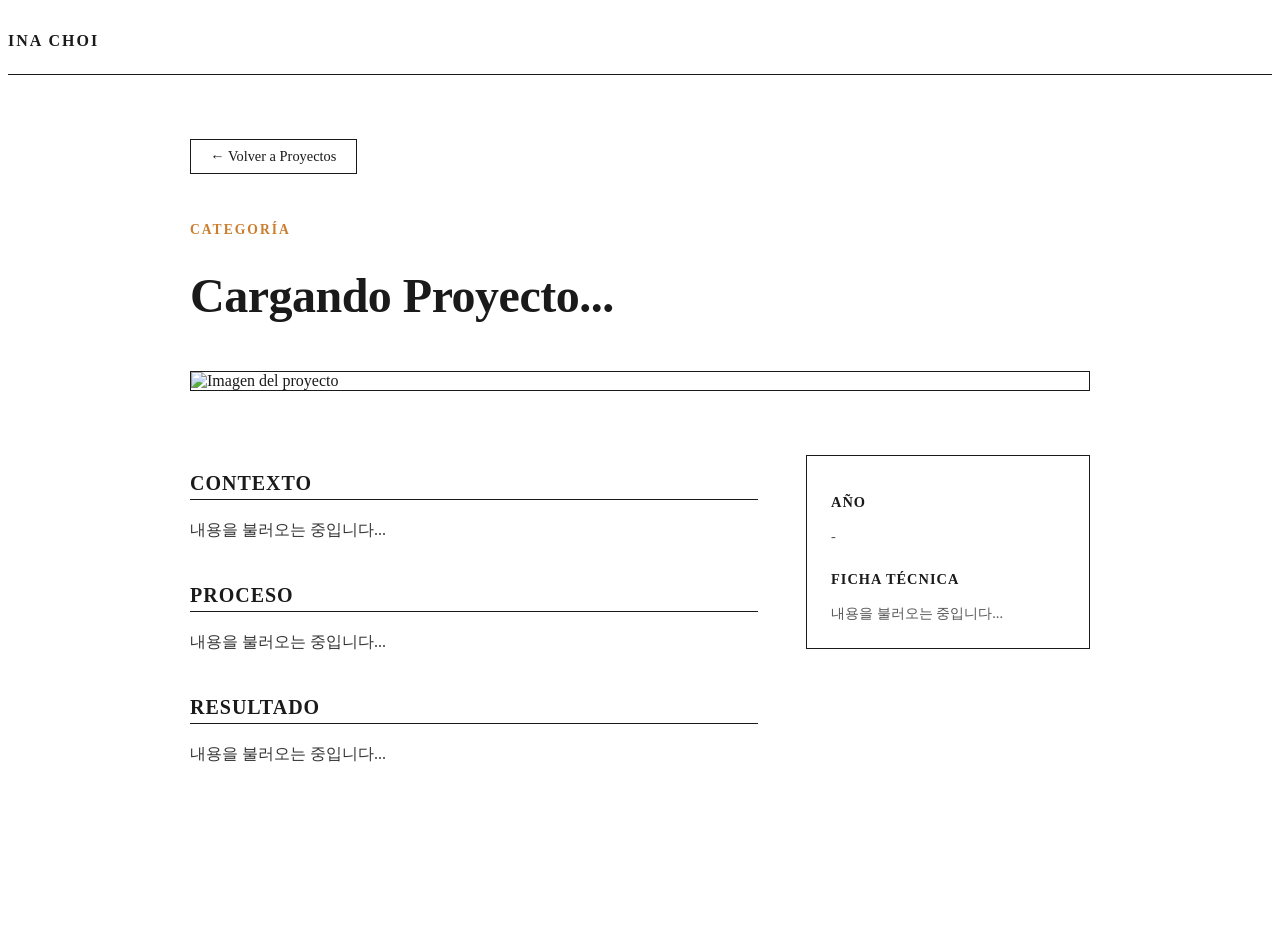
==== proyecto-causas-muerte.html @ 39a88e1c "Add files via upload" ====
<!doctype html>
<html lang="es">
  <head>
    <meta charset="UTF-8" />
    <meta name="viewport" content="width=device-width, initial-scale=1.0" />
    <title>Caso de Estudio | Ina Choi</title>
    <link rel="stylesheet" href="css/main.css" />
    <style>
      body.detalle-page {
        background-color: #ffffff !important;
        color: #1a1a1a;
      }
      .detalle-navbar {
        border-bottom: 1px solid #1a1a1a;
        padding: 1.5rem 0;
        background-color: #ffffff;
      }
      .detalle-container {
        max-width: 900px;
        margin: 0 auto;
        padding: 4rem 1.5rem;
      }
      .btn-back {
        display: inline-block;
        text-decoration: none;
        color: #1a1a1a;
        border: 1px solid #1a1a1a;
        padding: 0.5rem 1.2rem;
        font-size: 0.9rem;
        font-weight: 500;
        margin-bottom: 3rem;
        transition: all 0.2s ease;
      }
      .btn-back:hover {
        background-color: #1a1a1a;
        color: #ffffff;
      }
      .detalle-header {
        margin-bottom: 3rem;
      }
      .detalle-tag {
        font-size: 0.85rem;
        color: #cc7d2e;
        text-transform: uppercase;
        font-weight: 700;
        letter-spacing: 2px;
        margin-bottom: 0.5rem;
        display: block;
      }
      .detalle-title {
        font-size: 3rem;
        font-weight: 800;
        letter-spacing: -0.5px;
        line-height: 1.1;
      }
      .main-image-box {
        border: 1px solid #1a1a1a;
        margin-bottom: 4rem;
        background-color: #ffffff;
        overflow: hidden;
      }
      .main-image-box img {
        width: 100%;
        height: auto;
        display: block;
        object-fit: contain;
      }
      .case-study-grid {
        display: grid;
        grid-template-columns: 1fr;
        gap: 3rem;
        margin-bottom: 4rem;
      }
      @media (min-width: 768px) {
        .case-study-grid {
          grid-template-columns: 2fr 1fr;
        }
      }
      .study-section {
        margin-bottom: 2.5rem;
      }
      .study-section h2 {
        font-size: 1.25rem;
        font-weight: 700;
        text-transform: uppercase;
        letter-spacing: 1px;
        margin-bottom: 1rem;
        border-bottom: 1px solid #1a1a1a;
        padding-bottom: 0.3rem;
      }
      .study-section p {
        font-size: 1rem;
        line-height: 1.7;
        color: #333333;
        text-align: justify;
      }
      .sidebar-box {
        border: 1px solid #1a1a1a;
        padding: 1.5rem;
        background-color: #ffffff;
        align-self: start;
      }
      .sidebar-box h3 {
        font-size: 0.9rem;
        font-weight: 700;
        text-transform: uppercase;
        letter-spacing: 1px;
        margin-bottom: 0.5rem;
        color: #1a1a1a;
      }
      .sidebar-box p {
        font-size: 0.9rem;
        line-height: 1.5;
        color: #555555;
        margin-bottom: 1.5rem;
      }
      .sidebar-box p:last-child {
        margin-bottom: 0;
      }
    </style>
  </head>
  <body class="detalle-page">
    <header class="detalle-navbar">
      <div class="nav-container">
        <a
          href="index.html"
          class="logo"
          style="
            letter-spacing: 2px;
            font-weight: 800;
            color: #1a1a1a;
            text-decoration: none;
          "
          >INA CHOI</a
        >
      </div>
    </header>

    <div class="detalle-container">
      <a href="index.html#proyectos" class="btn-back">← Volver a Proyectos</a>

      <header class="detalle-header">
        <span id="proj-categoria" class="detalle-tag">Categoría</span>
        <h1 id="proj-titulo" class="detalle-title">Cargando Proyecto...</h1>
      </header>

      <div class="main-image-box">
        <img id="proj-imagen" src="" alt="Imagen del proyecto" />
      </div>

      <div class="case-study-grid">
        <div class="main-contents">
          <div class="study-section">
            <h2>Contexto</h2>
            <p id="proj-contexto">내용을 불러오는 중입니다...</p>
          </div>
          <div class="study-section">
            <h2>Proceso</h2>
            <p id="proj-proceso">내용을 불러오는 중입니다...</p>
          </div>
          <div class="study-section">
            <h2>Resultado</h2>
            <p id="proj-resultado">내용을 불러오는 중입니다...</p>
          </div>
        </div>

        <aside class="sidebar-box">
          <h3>Año</h3>
          <p id="proj-ano">-</p>
          <h3>Ficha Técnica</h3>
          <p id="proj-ficha">내용을 불러오는 중입니다...</p>
        </aside>
      </div>
    </div>

    <script src="js/proyectos.js"></script>
    <script>
      document.addEventListener("DOMContentLoaded", () => {
        const PROYECTO_ID = "causas-muerte";
        const proyecto = proyectosData.find((p) => p.id === PROYECTO_ID);
        if (proyecto) {
          document.getElementById("proj-titulo").textContent = proyecto.titulo;
          document.getElementById("proj-categoria").textContent =
            proyecto.categoria;
          document.getElementById("proj-imagen").src = proyecto.imagen;
          document.getElementById("proj-imagen").alt =
            "Proyecto " + proyecto.titulo;
          document.getElementById("proj-contexto").textContent =
            proyecto.contexto;
          document.getElementById("proj-proceso").textContent =
            proyecto.proceso;
          document.getElementById("proj-resultado").textContent =
            proyecto.resultado;
          document.getElementById("proj-ano").textContent = proyecto.ano;
          document.getElementById("proj-ficha").textContent = proyecto.ficha;
          document.title = proyecto.titulo + " | Caso de Estudio";
        }
      });
    </script>
  </body>
</html>
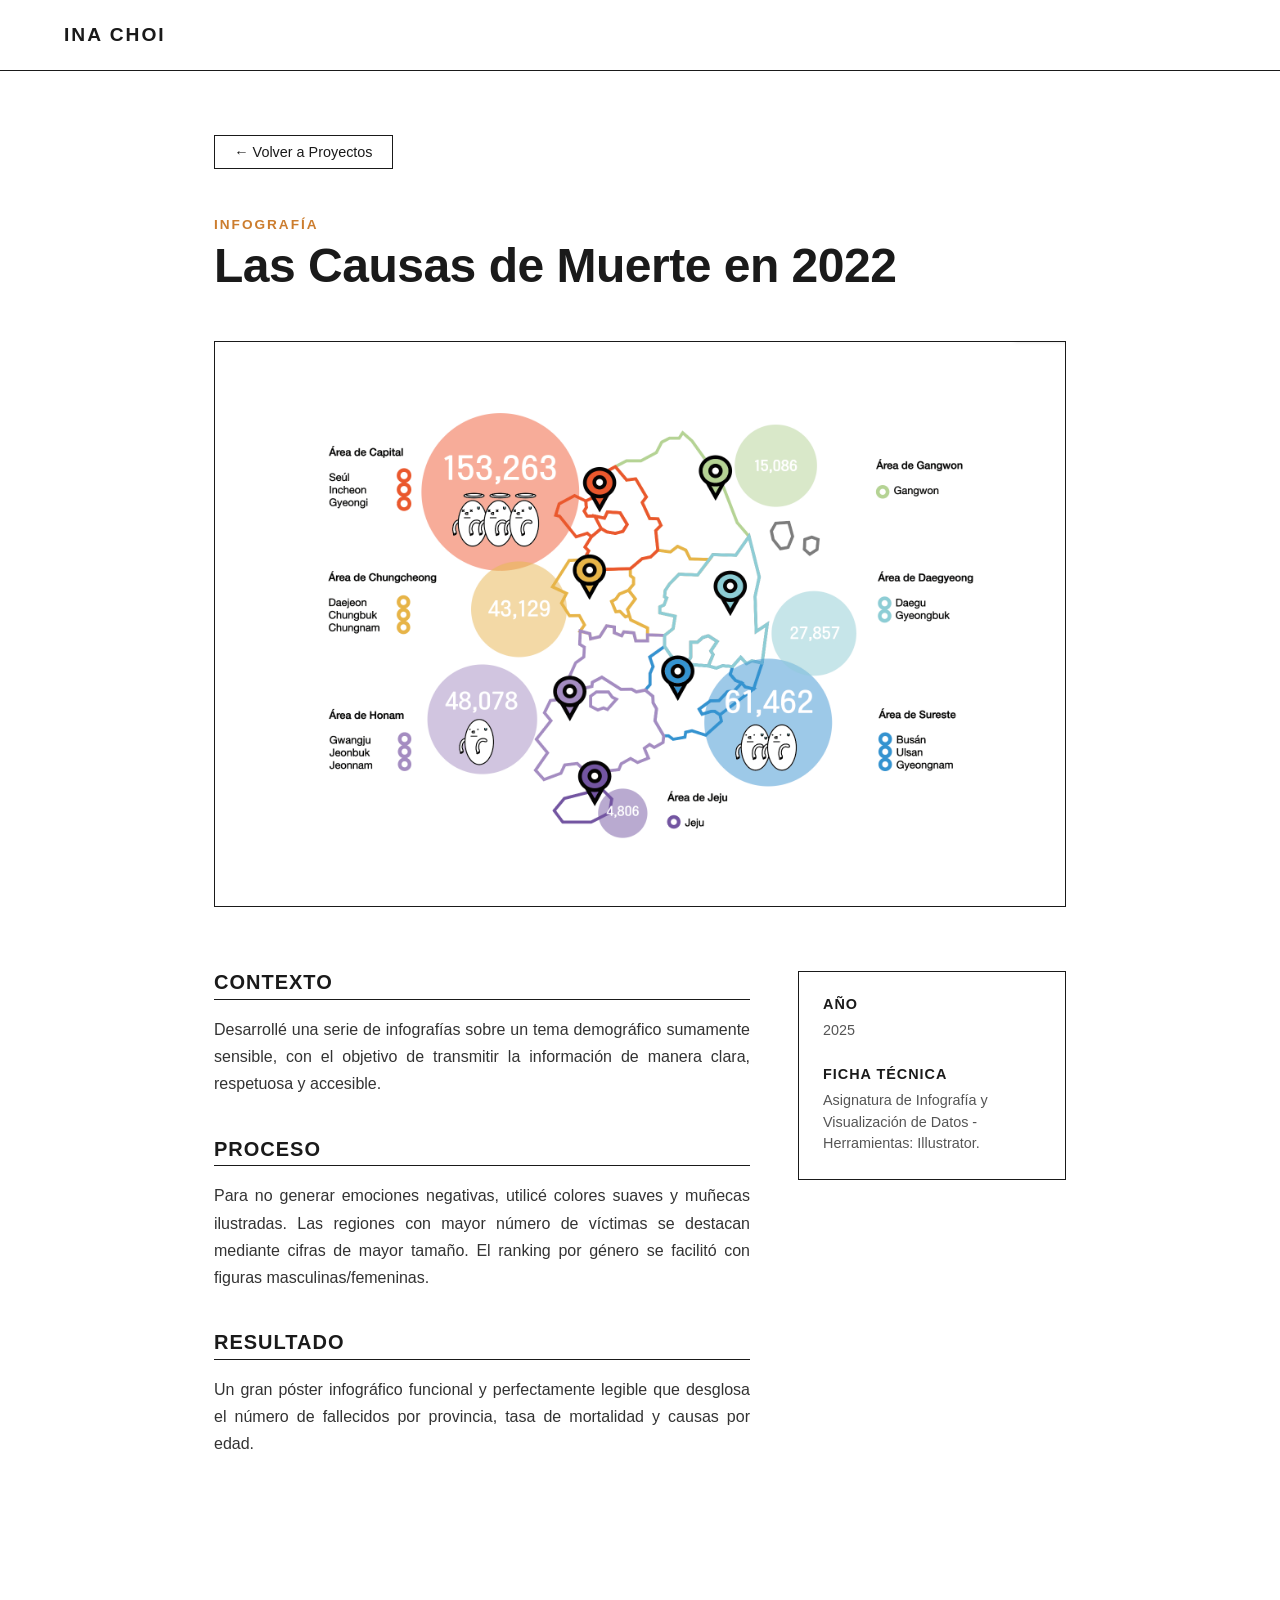
==== commit a5941bc6: "Update proyecto-causas-muerte.html" ====
--- a/proyecto-causas-muerte.html
+++ b/proyecto-causas-muerte.html
@@ -152,15 +152,15 @@
         <div class="main-contents">
           <div class="study-section">
             <h2>Contexto</h2>
-            <p id="proj-contexto">내용을 불러오는 중입니다...</p>
+            <p id="proj-contexto">...</p>
           </div>
           <div class="study-section">
             <h2>Proceso</h2>
-            <p id="proj-proceso">내용을 불러오는 중입니다...</p>
+            <p id="proj-proceso">...</p>
           </div>
           <div class="study-section">
             <h2>Resultado</h2>
-            <p id="proj-resultado">내용을 불러오는 중입니다...</p>
+            <p id="proj-resultado">...</p>
           </div>
         </div>
 
@@ -168,7 +168,7 @@
           <h3>Año</h3>
           <p id="proj-ano">-</p>
           <h3>Ficha Técnica</h3>
-          <p id="proj-ficha">내용을 불러오는 중입니다...</p>
+          <p id="proj-ficha">...</p>
         </aside>
       </div>
     </div>
--- a/css/main.css
+++ b/css/main.css
@@ -0,0 +1,313 @@
+/* 기존 css/main.css 파일 내용 아래쪽에 덮어쓰거나 전체 변경해 주세요 */
+@import "variables.css";
+@import "components/navbar.css";
+@import "components/cards.css";
+@import "components/form.css";
+
+* {
+  box-sizing: border-box;
+  margin: 0;
+  padding: 0;
+}
+
+body {
+  font-family: var(--font-main);
+  background-color: var(--color-bg);
+  color: var(--color-text);
+  overflow-x: hidden;
+}
+
+.container {
+  max-width: 1200px;
+  margin: 0 auto;
+  padding: var(--spacing-lg) var(--spacing-md);
+}
+
+h2 {
+  font-size: 2rem;
+  font-weight: 700;
+  letter-spacing: 1px;
+  margin-bottom: var(--spacing-lg);
+  text-transform: uppercase;
+}
+
+.grid-2 {
+  display: grid;
+  grid-template-columns: 1fr;
+  gap: var(--spacing-lg);
+}
+
+@media (min-width: 768px) {
+  .grid-2 {
+    grid-template-columns: repeat(2, 1fr);
+  }
+}
+
+/* ------------------------------------------------ */
+/* ✨ 수정 및 추가된 로고 레이어 & 울트라 타이포그래피 스타일 */
+
+/* 로고 박스: 흰색 배경 로고가 미색 배경 위에 깔끔하게 얹어지도록 얇은 검은 선 부여 */
+.logo-container {
+  display: inline-flex;
+  align-items: center;
+  justify-content: center;
+  background-color: #ffffff; /* 로고 자체의 흰색 배경과 통일 */
+  border: 1px solid var(--color-border); /* 정갈한 테두리 선 */
+  padding: 4px 10px;
+  height: 45px; /* 로고 높이 조절 */
+  transition: var(--transition-smooth);
+}
+
+.logo-container:hover {
+  box-shadow: 2px 2px 0px var(--color-border);
+}
+
+.nav-logo {
+  height: 100%;
+  width: auto;
+  object-fit: contain;
+}
+
+/* HERO 섹션 */
+.hero-section {
+  height: 100vh;
+  display: flex;
+  align-items: center;
+  justify-content: center;
+  text-align: center;
+  padding: var(--spacing-md);
+  border-bottom: 1px solid var(--color-border);
+}
+
+.year-label {
+  font-size: 0.9rem;
+  letter-spacing: 4px;
+  margin-bottom: 1rem;
+}
+
+/* 💥 대폭 키운 메인 타이포그래피 크기 (Mobile-first 디자인) */
+.mega-title {
+  font-size: 4.5rem; /* 모바일에서도 화면에 꽉 차게 변경 */
+  font-weight: 800;
+  letter-spacing: 4px;
+  line-height: 0.9;
+  margin-bottom: 1.5rem;
+  text-transform: uppercase;
+}
+
+/* 태블릿 이상 화면에서 글자 크기를 극대화 (교수님 요구사양 반영) */
+@media (min-width: 768px) {
+  .mega-title {
+    font-size: 8.5rem;
+    letter-spacing: 8px;
+  }
+}
+
+/* PC 화면 대형 폰트 사이즈 조정 */
+@media (min-width: 1200px) {
+  .mega-title {
+    font-size: 10.5rem;
+    letter-spacing: 12px;
+  }
+}
+
+.subtitle {
+  font-size: 1.1rem;
+  letter-spacing: 2px;
+  margin-bottom: var(--spacing-lg);
+  font-weight: 400;
+}
+
+.disciplines-list {
+  font-size: 0.8rem;
+  letter-spacing: 2px;
+  color: #666;
+  margin-bottom: var(--spacing-lg);
+}
+
+.btn-cta {
+  display: inline-block;
+  padding: 0.75rem 2rem;
+  border: 1px solid var(--color-border);
+  color: var(--color-text);
+  text-decoration: none;
+  font-weight: bold;
+  letter-spacing: 1px;
+  transition: var(--transition-smooth);
+}
+
+.btn-cta:hover {
+  background-color: var(--text-color, var(--color-text));
+  color: var(--color-bg);
+}
+/* ------------------------------------------------ */
+
+/* 필터 버튼 스타일 */
+.filter-container {
+  display: flex;
+  flex-wrap: wrap;
+  gap: 0.5rem;
+  margin-bottom: var(--spacing-lg);
+}
+
+.filter-btn {
+  background: transparent;
+  border: 1px solid var(--color-border);
+  padding: 0.5rem 1.2rem;
+  font-family: var(--font-main);
+  font-size: 0.85rem;
+  cursor: pointer;
+  transition: var(--transition-smooth);
+}
+
+.filter-btn.active,
+.filter-btn:hover {
+  background-color: var(--color-text);
+  color: var(--color-bg);
+}
+
+/* 스크롤 애니메이션 스타일 */
+.observe-me {
+  opacity: 0;
+  transform: translateY(40px);
+  transition:
+    opacity 0.8s ease,
+    transform 0.8s ease;
+}
+
+.observe-me.visible {
+  opacity: 1;
+  transform: translateY(0);
+}
+
+/* 푸터 */
+.main-footer {
+  text-align: center;
+  padding: var(--spacing-lg) 0;
+  border-top: 1px solid var(--color-border);
+  font-size: 0.8rem;
+  letter-spacing: 1px;
+}
+
+/* ================================================ */
+/* 📄 여기서부터 상세페이지(Caso de Estudio) 전용 디자인 */
+/* ================================================ */
+
+.detalle-page {
+  background-color: var(--color-bg) !important;
+}
+
+.detalle-navbar {
+  border-bottom: 1px solid var(--color-border);
+  padding: 1.5rem 0;
+  background-color: var(--color-bg);
+}
+
+.nav-container {
+  max-width: 1200px;
+  margin: 0 auto;
+  padding: 0 var(--spacing-md);
+}
+
+.logo-text {
+  letter-spacing: 2px;
+  font-weight: 800;
+  text-decoration: none;
+  color: var(--color-text);
+}
+
+.detalle-container {
+  max-width: 900px;
+  margin: 0 auto;
+  padding: var(--spacing-lg) var(--spacing-md);
+}
+
+.case-study-grid {
+  display: grid;
+  grid-template-columns: 1fr;
+  gap: var(--spacing-lg);
+  margin-bottom: var(--spacing-lg);
+}
+
+@media (min-width: 768px) {
+  .case-study-grid {
+    grid-template-columns: 2fr 1fr;
+  }
+}
+
+.btn-back {
+  display: inline-block;
+  text-decoration: none;
+  color: var(--color-text);
+  border: 1px solid var(--color-border);
+  padding: 0.5rem 1.2rem;
+  font-size: 0.9rem;
+  margin-bottom: var(--spacing-lg);
+  transition: var(--transition-smooth);
+}
+
+.btn-back:hover {
+  background-color: var(--color-text);
+  color: var(--color-white);
+}
+
+.study-section {
+  margin-bottom: 2.5rem;
+}
+
+.study-section h2 {
+  font-size: 1.25rem;
+  font-weight: 700;
+  text-transform: uppercase;
+  border-bottom: 1px solid var(--color-border);
+  padding-bottom: 0.3rem;
+  margin-bottom: 1rem;
+}
+
+.study-section p {
+  font-size: 1rem;
+  line-height: 1.7;
+  color: var(--color-text);
+  text-align: justify;
+}
+
+.main-image-box,
+.section-img-box {
+  border: 1px solid var(--color-border);
+  background-color: var(--color-white);
+  overflow: hidden;
+  margin-bottom: var(--spacing-lg);
+}
+
+.main-image-box img,
+.section-img-box img {
+  width: 100%;
+  height: auto;
+  display: block;
+}
+
+.section-gallery {
+  display: flex;
+  flex-direction: column;
+  gap: var(--spacing-md);
+  margin-top: 1rem;
+}
+
+.sidebar-box {
+  border: 1px solid var(--color-border);
+  padding: var(--spacing-md);
+  background-color: var(--color-white);
+  align-self: start;
+}
+
+.sidebar-box h3 {
+  font-size: 0.9rem;
+  font-weight: 700;
+  margin-bottom: 0.5rem;
+}
+
+.sidebar-box p {
+  font-size: 0.9rem;
+  color: var(--color-text);
+  margin-bottom: var(--spacing-md);
+}
